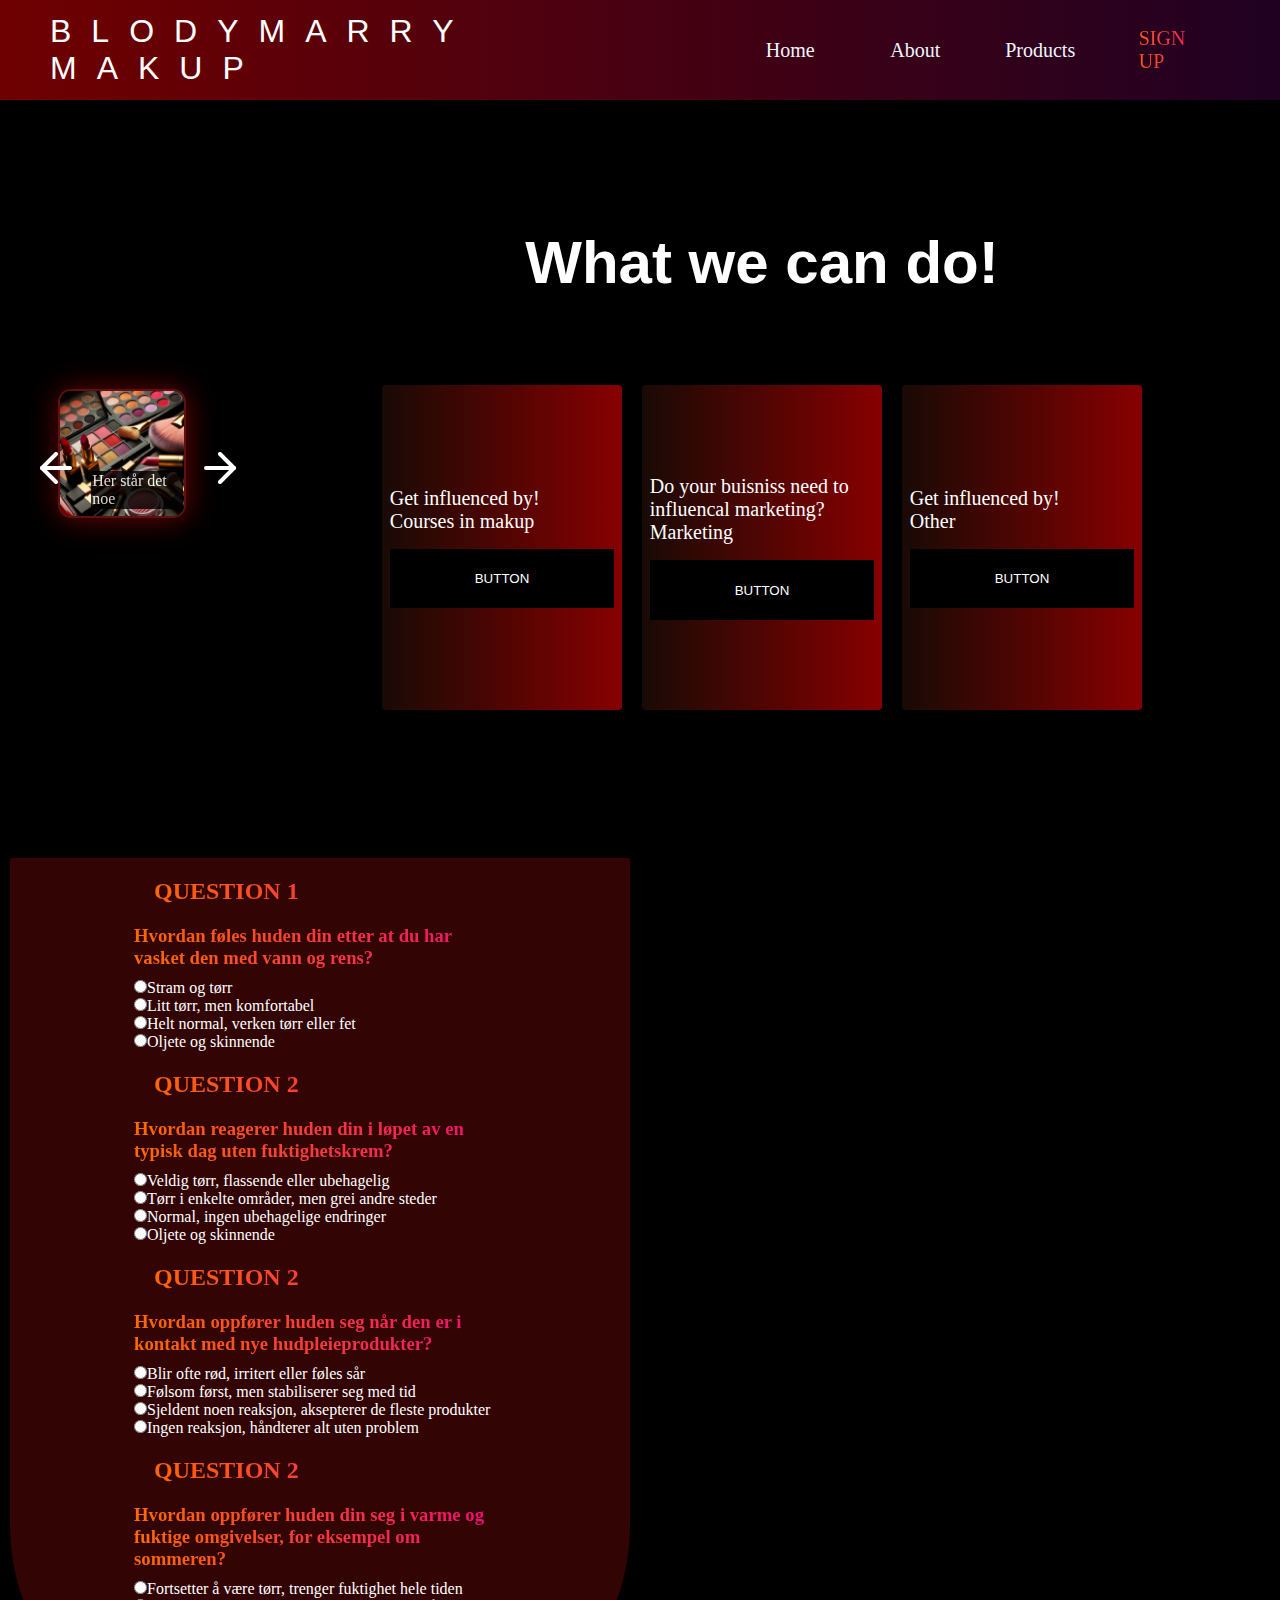
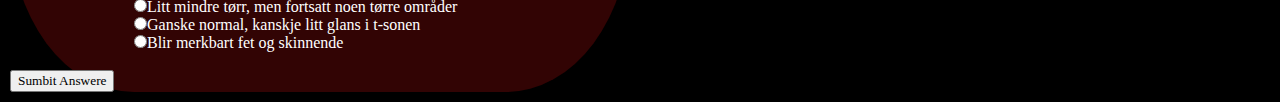
==== index.html @ d6463b61 "Hovedside del en" ====
<!DOCTYPE html>
<html lang="en">
<head>
    <meta charset="UTF-8">
    <meta name="viewport" content="width=device-width, initial-scale=1.0">
    <link rel="stylesheet" href="./style.css">
    <title>FinalAssigment</title>
</head>
<body>
<!-- This is the Navbar! -->
 <nav class="navbar">
    <div class="navbar__container">
        <a href="#home" id="navbar__logo">BLODYMARRY MAKUP</a>
        <div class="navbar__toggle" id="mobile-screen">
            <span class="bar"></span>
            <span class="bar"></span>
            <span class="bar"></span>
        </div>
        <ul class="navbar__menu">
            <li class="navbar__item">
                <a href="./index.html" class="navbar__links" id="home-page">Home</a>
            </li>
            <li class="navbar__item">
                <a href="./aboutpage.html" class="navbar__links" id="about-page">About</a>
            </li>
            <li class="navbar__item">
                <a href="./productpage.html" class="navbar__links" id="servies-page">Products</a>
            </li>
            <li class="navbar__btn">
                <a href="#sign-up" class="button" id="signup">Sign Up</a>
            </li>
        </ul>
    </div>
 </nav>
<section>
    <div class="flex-container" >
        <!-- slideshow -->
        <div class="slideshow-container">
            <span class="navigation-button">
                <button id="prev-btn"><svg xmlns="http://www.w3.org/2000/svg" width="24" height="24" viewBox="0 0 24 24" fill="none" stroke="currentColor" stroke-width="2" stroke-linecap="round" stroke-linejoin="round" class="feather feather-arrow-left"><line x1="19" y1="12" x2="5" y2="12"></line><polyline points="12 19 5 12 12 5"></polyline></svg></button>
                <button id="next-btn"><svg xmlns="http://www.w3.org/2000/svg" width="24" height="24" viewBox="0 0 24 24" fill="none" stroke="currentColor" stroke-width="2" stroke-linecap="round" stroke-linejoin="round" class="feather feather-arrow-right"><line x1="5" y1="12" x2="19" y2="12"></line><polyline points="12 5 19 12 12 19"></polyline></svg></Button>
        </span>
        <div class="slides">
            <img class="picture__container"  src="./src/assets/DALL·E 2024-12-06 12.47.24 - A collection of makeup items including lipstick, blush, eyeshadow palette, and makeup brushes arranged aesthetically. The colors are vibrant and varie.webp">
            <div class="caption-container">
                <p class="caption"> Her står det noe</p>
            </div>
        </div>
        <div class="slides">
            <img class="picture__container"  src="./src/assets/DALL·E 2024-12-06 12.48.11 - A different collection of makeup items, including mascara, foundation, lip gloss, and compact powder arranged aesthetically. The colors are varied wit.webp">
            <div class="caption-container">
                <p class="caption"> Her står det noe</p>
            </div>
        </div>
        <div class="slides">
            <img class="picture__container"  src="./src/assets/DALL·E 2024-12-06 12.48.13 - A third collection of makeup items including eyeliner, concealer, highlighter, and nail polish arranged aesthetically. The colors are varied with shad.webp">
            <div class="caption-container"><p class="caption"> Her står det noe</p>
            </div>
        </div>
</div>

 <!-- this is our inluencer service! -->
<div class="useage">
    <h1>What we can do!</h1>
    <div class="use__wrapper">
        <div class="use__card">
            </h2>Get influenced by!</h2>
            <p>Courses in makup</p>
            <button class="use__btn">button</button>
        </div>
         <div class="use__card">
            </h2>Do your buisniss need to influencal marketing?</h2>
            <p>Marketing</p>
            <button class="use__btn">button</button>
        </div>
         <div class="use__card">
            </h2>Get influenced by!</h2>
            <p>Other</p>
            <button class="use__btn">button</button>
        </div>
    </div>
</div>
</section>

<div class="grid__container">
    <div class="gird-item item1">
        <form class="register__form">
          <div class="placement__quiz"  required>
                <!-- spørsmål1 -->
                <div class="question__container"><h2>Question 1</h2>
                <h3>Hvordan føles huden din etter at du har vasket den med vann og rens?</h3>
                

                <p><input type="radio" name="question1" value="1">Stram og tørr</p>
                <p><input type="radio" name="question1" value="2">Litt tørr, men komfortabel </p>
                <p><input type="radio" name="question1" value="3">Helt normal, verken tørr eller fet</p>
                <p><input type="radio" name="question1" value="4">Oljete og skinnende</p></div>
                <!-- spørsmål2 -->
                <div class="question__container"><h2>Question 2</h2>
                <h3>Hvordan reagerer huden din i løpet av en typisk dag uten fuktighetskrem?</h3>
                
                <p><input type="radio" name="question1" value="1">Veldig tørr, flassende eller ubehagelig</p> 
                <p><input type="radio" name="question1" value="2">Tørr i enkelte områder, men grei andre steder</p>
                <p><input type="radio" name="question1" value="3">Normal, ingen ubehagelige endringer</p>
                <p><input type="radio" name="question1" value="4">Oljete og skinnende</div></p>

                <div class="question__container"><h2>Question 2</h2>
                <h3>Hvordan oppfører huden seg når den er i kontakt med nye hudpleieprodukter?</h3>
                
                <p><input type="radio" name="question1" value="1">Blir ofte rød, irritert eller føles sår</p> 
                <p><input type="radio" name="question1" value="2">Følsom først, men stabiliserer seg med tid</p>
                <p><input type="radio" name="question1" value="3">Sjeldent noen reaksjon, aksepterer de fleste produkter </p>
                <p><input type="radio" name="question1" value="4">Ingen reaksjon, håndterer alt uten problem</div></p>

                <div class="question__container"><h2>Question 2</h2>
                <h3>Hvordan oppfører huden din seg i varme og fuktige omgivelser, for eksempel om sommeren?</h3>
                
                <p><input type="radio" name="question1" value="1">Fortsetter å være tørr, trenger fuktighet hele tiden</p> 
                <p><input type="radio" name="question1" value="2">Litt mindre tørr, men fortsatt noen tørre områder</p>
                <p><input type="radio" name="question1" value="3">Ganske normal, kanskje litt glans i t-sonen</p>
                <p><input type="radio" name="question1" value="4">Blir merkbart fet og skinnende</div></p>
                
        </br>
            <div class="ans hidden" id="ans1"><h2>Hudtype: Tørr Hud</h2><p><strong>Anbefaling:</strong></strongAnbefaling:> Huden din er sannsynligvis tørr. Det er viktig å bruke fuktighetsgivende produkter med ingredienser som hyaluronsyre og ceramider for å hjelpe med å opprettholde fuktigheten. Unngå sterke rensemidler og produkter som kan strippe huden for oljer.</p></div>
            <div class="ans hidden" id="ans2"><h2>Hudtype: Sensitiv eller Kombinert Hud</h2><p><strong>Anbefaling:</strong>Huden din kan være sensitiv eller kombinert. Bruk produkter uten sterke dufter eller irriterende ingredienser. Prøv en mild, parfymefri fuktighetskrem, og husk solkrem for beskyttelse.</p></div>
            <div class="ans hidden" id="ans3"><h2>Hudtype: Normal Hud</h2><p><strong>Anbefaling: Huden din er trolig normal. Den virker balansert, verken for tørr eller for fet. Fortsett med en god rutine som inkluderer rensing, fuktighet og solbeskyttelse. Bruk produkter som opprettholder fuktighetsbalansen.</strong></p></div>
            <div class="ans hidden" id="ans4"><h2>Hudtype: Fet Hud</h2><p><strong>Anbefaling:</strong>Huden din er sannsynligvis fet. Velg lette, oljefrie fuktighetskremer og bruk en mild rens som kan fjerne overflødig olje uten å irritere huden. Se etter produkter med salisylsyre eller niacinamide for å kontrollere oljeproduksjonen og holde huden klar.</p></div>
        
            <button type="button" class="submit__questions-button">Sumbit Answere</button>
            </div>
        
        </form>
    </div>
    <!-- grid-item2 -->
    <div class="gird-item"></div>
    
</div>

 <script src="./script.js" defer></script>
</body>
</html>
---- style.css ----
*{
    margin: 0;
    box-sizing: border-box;
    font-family:'Times New Roman', Times, serif;
    scroll-behavior: smooth;
}

.navbar {
    display: flex;
    justify-content: center;
    align-items: center;
    height:100px;
    position: sticky; /*sticks the navbar to the screen*/
    top: 0;
    z-index: 999; /*makes the navbar be on top when scrolling over the content*/ 
    font-size: 20px;
    background: #200122;  /* fallback for old browsers */
    background: -webkit-linear-gradient(to right, #6f0000, #200122);  /* Chrome 10-25, Safari 5.1-6 */
    background: linear-gradient(to right, #6f0000, #200122); /* W3C, IE 10+/ Edge, Firefox 16+, Chrome 26+, Opera 12+, Safari 7+ */
}

.navbar__container{
    display: flex;
    justify-content: space-between;
    
    z-index: 1;
    width: 100%;
    max-width: 1300px;
    margin: 0 auto;
    padding: 0 50px;
}

#navbar__logo{
    font-size: 2rem;
    text-decoration: none;
    cursor: pointer;
    color: white;
    display: flex;
    align-items: center;
    font-family: Impact, Haettenschweiler, 'Arial Narrow Bold', sans-serif;
    letter-spacing: 20px;
    text-transform: uppercase;
}

#navbar__logo:hover{
    color: #DA4453;
    transition: 0.5s;
}

.navbar__menu{
    display: flex;
    align-items: center;
    list-style: none;
}
.navbar__item{
    height: 80px;
}
.navbar__links{
    color: aliceblue;
    display:flex;
    align-items: center;
    justify-content: center;
    width: 125px;
    text-decoration: none;
    height: 100%;
}

.navbar__btn{
    display: flex;
    justify-content: center;
    align-items:center;
    padding: 0 1rem;
    width: 100%;
}

.button{
    display: flex;
    justify-content: center;
    align-items: center;
    text-decoration: none;
    padding: 10px 20px;
    border-radius: 5%;
    height: 100%;
    width: 100%;
    background: #ee0979;  /* fallback for old browsers */
    background: -webkit-linear-gradient(to right, #ff6a00, #ee0979);  /* Chrome 10-25, Safari 5.1-6 */
    background: linear-gradient(to right, #ff6a00, #ee0979); /* W3C, IE 10+/ Edge, Firefox 16+, Chrome 26+, Opera 12+, Safari 7+ */
    background-size: 100%;
    -webkit-text-fill-color: transparent;
    -moz-text-fill-color:transparent;
    -webkit-background-clip: text;
    -moz-background-clip: text;
    text-transform: uppercase;
    text-decoration-line: overline underline;
}

.navbar__links:hover{
    color: #DA4453;
    transition: 0.5s ease;
}

@media (max-width: 930px) {
    .navbar__container{
        display: flex;
        justify-content: space-between;
        height: 80px;
        z-index: 1;
        width: 100%;
        max-width: 1300;
    
    }

    .navbar__menu{ 
        top: -1000px;
        margin-top: 0;
        display: grid;
        grid-template-columns: auto;
        left: 60%;
        width:40%;
        position: absolute;
        text-transform: uppercase;
        opacity: 1;
        transition: all 0.8s ease;
        z-index: -1;
    }

    .navbar__menu.active{
       background-color: #090609;
        top: 100%;
        height: 40vh;
        opacity: 1;
        transition: all 0.5s;
        z-index: 99;
        font-size: 1.6rem;
    }
    #navbar__logo {
        padding-left:25px;
    }

    .navbar__toggle .bar{
        width: 25px;
        height: 3px;
        margin: 5px auto;
        transition: all 0.3s ease-in-out;
        background-color: aliceblue;
    }

    .navbar__item {
        width: 100%;
    }

    .navbar__links{
        text-align: center;
        padding: 10%;
        width: 100%;
        display: table;
        color: #ffffff;
        border: 2px solid rgb(0, 0, 0);
        box-shadow: 1px 1px 30px red;
        margin-top: 10%;
    }  

    .navbar__links:hover {
        background: #870000;  /* fallback for old browsers */
        background: -webkit-linear-gradient(to right, #190A05, #870000);  /* Chrome 10-25, Safari 5.1-6 */
        background: linear-gradient(to right, #190A05, #870000); /* W3C, IE 10+/ Edge, Firefox 16+, Chrome 26+, Opera 12+, Safari 7+ */

    }

    .button {
        display: flex;
        justify-content: center;
        align-items: center;
        height: 80px;
    }
    
    .navbar__btn{
        padding-bottom: 2rem;
    }

    #mobile-screen {
        position: absolute;
        top: 20%;
        right: 5%;
    }

    .navbar__toggle .bar{
        display: block;
        cursor: pointer;
    }

    #mobile-screen.is-active .bar:nth-child(1){
     opacity: 0;
    }

    #mobile-screen.is-active .bar:nth-child(2){
        transform: translateY(-8px) rotate(-45deg);
    }
}


/* /this is the usage cards layout */

.useage{
    display: flex;
    padding: 10%;
    align-items: center;
    justify-content: center;
    font-size: 20px;
    height: 100%; 
    background-color: black;
    flex-direction: column;
    
}

.useage h1{
    background-size: 100%;
    font-family: Impact, Haettenschweiler, 'Arial Narrow Bold', sans-serif;
    color: #ffffff;
    margin-bottom: 10%;
    font-size: 60px;
}

.use__wrapper{
    display: grid;
    grid-template-columns: 1fr 1fr 1fr;
    grid-row: 1fr;
}


.use__btn{
    display: flex;
    justify-content: center;
    padding-top: 10%;
    padding-bottom: 10%;
    background-color: #000000;
    border:none;
    color: #ffffff;
    text-transform: uppercase;
    font-family: Impact, Haettenschweiler, 'Arial Narrow Bold', sans-serif;
    margin-top: 16px;
}

.use__btn:hover{
    background-color: red;
}

.use__card{
    display: flex;
    flex-direction: column;
    margin: 10px;
    height: 325px; 
    color: white;
    padding: 3%;
    justify-content: center;
    background: #870000;  /* fallback for old browsers */
    background: -webkit-linear-gradient(to right, #190A05, #870000);  /* Chrome 10-25, Safari 5.1-6 */
    background: linear-gradient(to right, #190A05, #870000); /* W3C, IE 10+/ Edge, Firefox 16+, Chrome 26+, Opera 12+, Safari 7+ */
    transition: 0;
    width: 240px;
    border-radius: 4px;
}

.use__card:hover{
    transform: scale(1.3);
}

/* Slideshow */
.flex-container{
    display: flex;
    justify-content: center;
    align-items: center;
   background-color: black;
}

.slideshow-container{
    display: flex;
    flex-direction: column;
    justify-content: center;
    align-items: center;
    position: relative;
    width: 50%;
    margin: 30px;
}

.slides{
    flex-direction: column;
    justify-content: center;
    align-items:center;
    display: none;
    position: relative;
}

.slides.active { 
    display: flex;
}

.picture__container{
    display: flex;
    align-items: center;
    justify-content: center;
    margin-bottom: 2%;
    width: 70%;
    object-fit: cover;
    border: 2px rgb(95, 17, 17) solid;
    border-radius: 10%;
    box-shadow: 1px 1px 30px rgb(107, 4, 4);
}

.caption{
   
    width: 90%;
    position:relative;
    bottom: 50px;
    left: 20px;
    background-color: black;
    opacity: 0.8;
    color: white;
    padding: 1%;
}

.navigation-button button{
    width: 20px;
    top: 40%;
    justify-content: center;
    align-items: center;
    position: absolute;
    z-index: 10;

}

#next-btn{

    background-color: transparent;
    right: 0px;
    color: white;
    scale: 2;
    border: none;
}

#prev-btn{
   left: 0px;
   background-color: transparent;
   color: white;
   scale: 2;
   border: none;
}
/* grid__container */
.grid__container{
    display: grid;
    background-color: #000000;
    grid-template-columns: 1fr 1fr;
}


form{
    display: flex;
    align-items: center;
    flex-direction: column;
    background-color: #320404;
    border-bottom-left-radius: 20%;
    border-bottom-right-radius: 20%;
    margin: 10px;
    
}
form h2{
    padding:  20px;
    background: #ee0979;  /* fallback for old browsers */
    background: -webkit-linear-gradient(to right, #ff6a00, #ee0979);  /* Chrome 10-25, Safari 5.1-6 */
    background: linear-gradient(to right, #ff6a00, #ee0979); /* W3C, IE 10+/ Edge, Firefox 16+, Chrome 26+, Opera 12+, Safari 7+ */
    background-size: 100%;
    -webkit-text-fill-color: transparent;
    -moz-text-fill-color:transparent;
    -webkit-background-clip: text;
    -moz-background-clip: text;
    text-transform: uppercase;
   
    
}
form h3{
    background-color: white;
    background: #ee0979;  /* fallback for old browsers */
    background: -webkit-linear-gradient(to right, #ff6a00, #ee0979);  /* Chrome 10-25, Safari 5.1-6 */
    background: linear-gradient(to right, #ff6a00, #ee0979); /* W3C, IE 10+/ Edge, Firefox 16+, Chrome 26+, Opera 12+, Safari 7+ */
    background-size: 100%;
    -webkit-text-fill-color: transparent;
    -moz-text-fill-color:transparent;
    -webkit-background-clip: text;
    -moz-background-clip: text;
    margin-bottom: 10px;
    
}
.question__container{
    display: grid;
    align-items: center;
    justify-content: space-evenly;
    color: white;
    padding-left: 20%;
    padding-right: 20%;
    
}


.hidden{
    display: none;
}
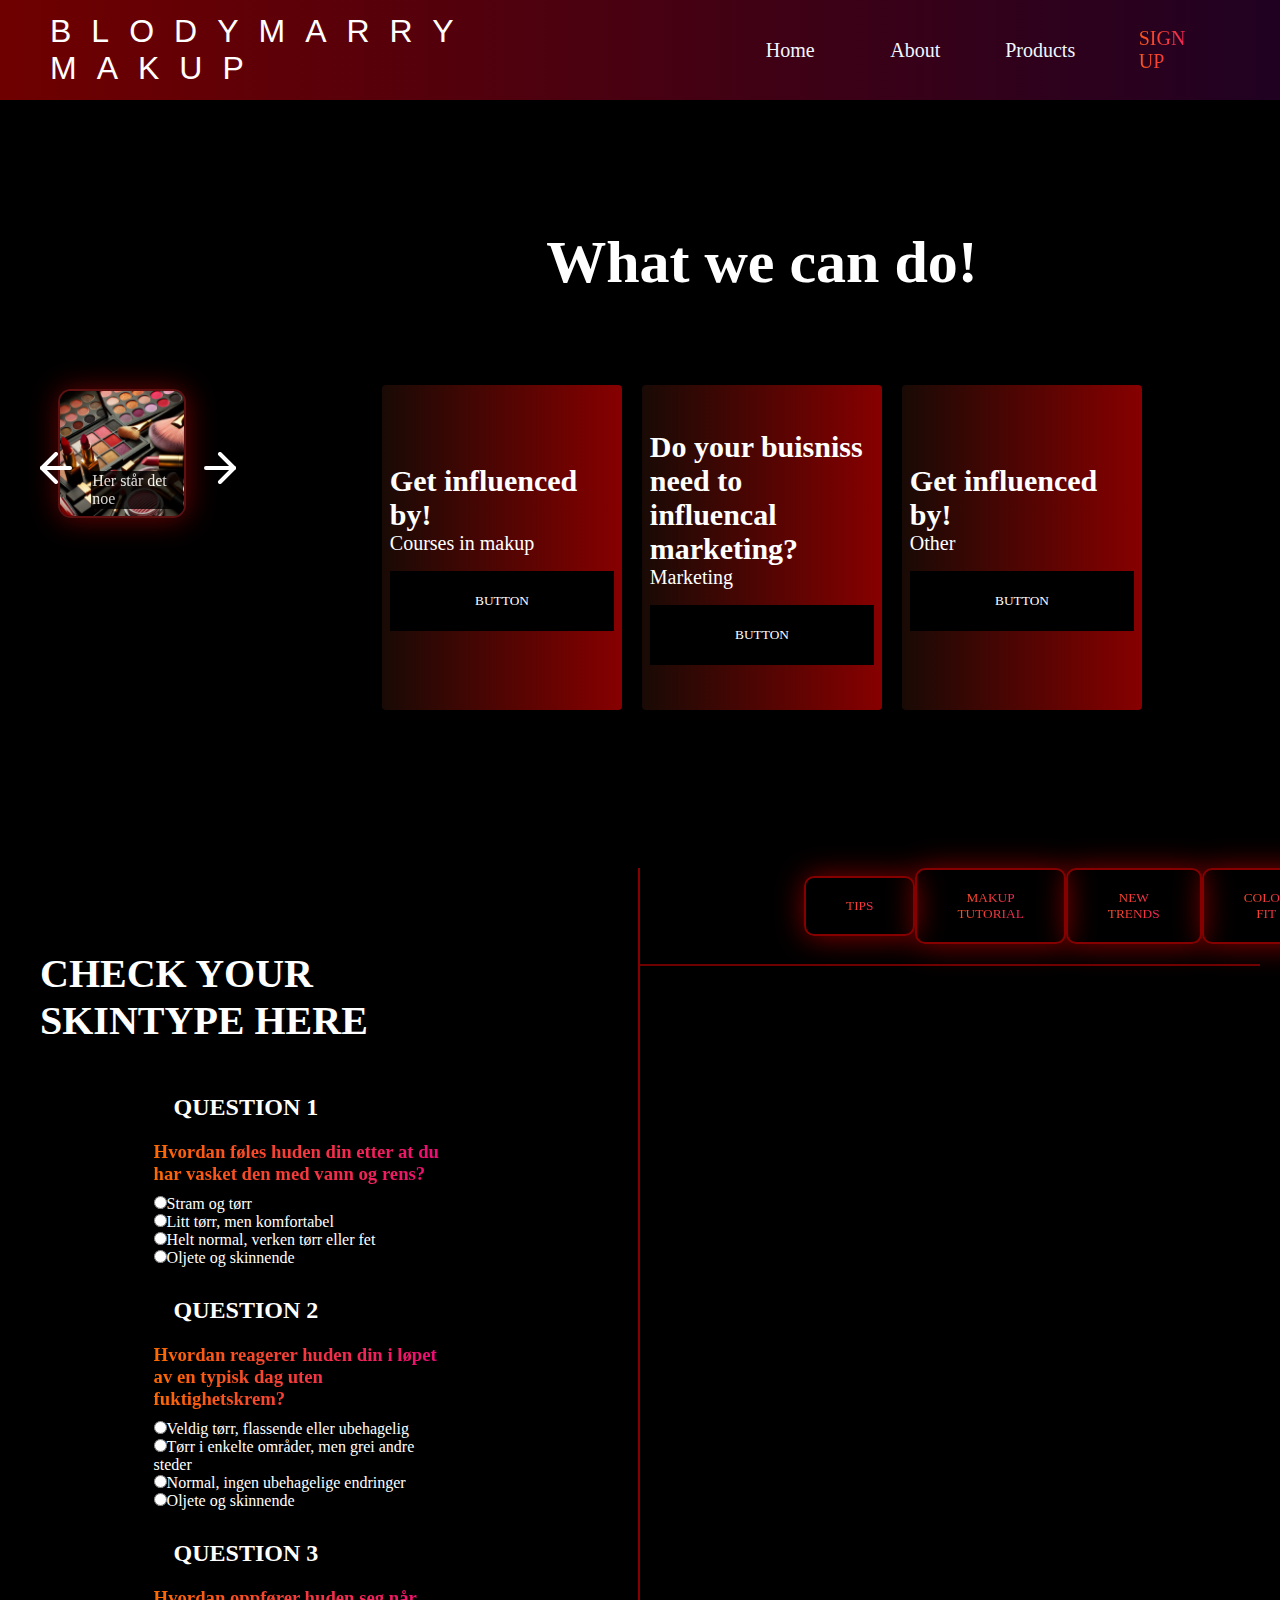
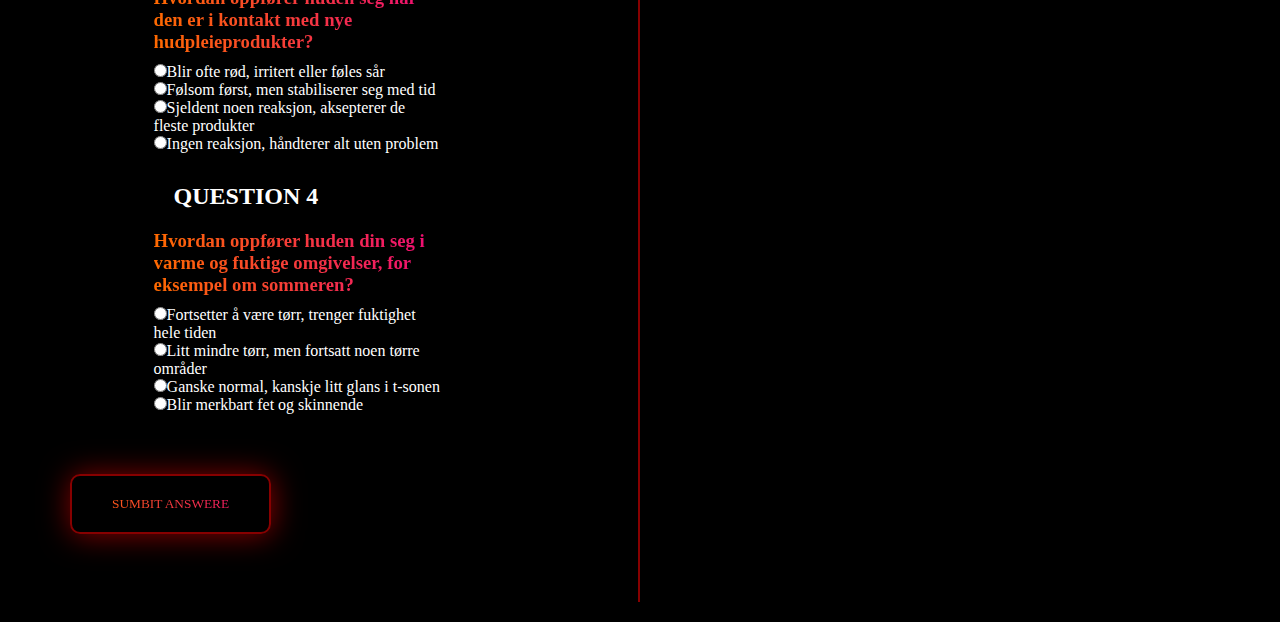
==== commit 9f3527d1: "Most on this page is done. I will do the accordians next. this is a uppdatetd version" ====
--- a/index.html
+++ b/index.html
@@ -64,28 +64,30 @@
     <h1>What we can do!</h1>
     <div class="use__wrapper">
         <div class="use__card">
-            </h2>Get influenced by!</h2>
+            <h2>Get influenced by!</h2>
             <p>Courses in makup</p>
             <button class="use__btn">button</button>
         </div>
          <div class="use__card">
-            </h2>Do your buisniss need to influencal marketing?</h2>
+            <h2>Do your buisniss need to influencal marketing?</h2>
             <p>Marketing</p>
             <button class="use__btn">button</button>
         </div>
          <div class="use__card">
-            </h2>Get influenced by!</h2>
+            <h2>Get influenced by!</h2>
             <p>Other</p>
             <button class="use__btn">button</button>
         </div>
     </div>
 </div>
 </section>
-
 <div class="grid__container">
     <div class="gird-item item1">
-        <form class="register__form">
-          <div class="placement__quiz"  required>
+    <form class="quiz__form">
+        <div class=""> 
+            <h1>Check your skintype here</h1>
+        </div>
+          <div class="placement__quiz" required>
                 <!-- spørsmål1 -->
                 <div class="question__container"><h2>Question 1</h2>
                 <h3>Hvordan føles huden din etter at du har vasket den med vann og rens?</h3>
@@ -99,43 +101,114 @@
                 <div class="question__container"><h2>Question 2</h2>
                 <h3>Hvordan reagerer huden din i løpet av en typisk dag uten fuktighetskrem?</h3>
                 
-                <p><input type="radio" name="question1" value="1">Veldig tørr, flassende eller ubehagelig</p> 
-                <p><input type="radio" name="question1" value="2">Tørr i enkelte områder, men grei andre steder</p>
-                <p><input type="radio" name="question1" value="3">Normal, ingen ubehagelige endringer</p>
-                <p><input type="radio" name="question1" value="4">Oljete og skinnende</div></p>
-
-                <div class="question__container"><h2>Question 2</h2>
+                <p><input type="radio" name="question2" value="1">Veldig tørr, flassende eller ubehagelig</p> 
+                <p><input type="radio" name="question2" value="2">Tørr i enkelte områder, men grei andre steder</p>
+                <p><input type="radio" name="question2" value="3">Normal, ingen ubehagelige endringer</p>
+                <p><input type="radio" name="question2" value="4">Oljete og skinnende</div></p>
+
+                <div class="question__container"><h2>Question 3</h2>
                 <h3>Hvordan oppfører huden seg når den er i kontakt med nye hudpleieprodukter?</h3>
                 
-                <p><input type="radio" name="question1" value="1">Blir ofte rød, irritert eller føles sår</p> 
-                <p><input type="radio" name="question1" value="2">Følsom først, men stabiliserer seg med tid</p>
-                <p><input type="radio" name="question1" value="3">Sjeldent noen reaksjon, aksepterer de fleste produkter </p>
-                <p><input type="radio" name="question1" value="4">Ingen reaksjon, håndterer alt uten problem</div></p>
-
-                <div class="question__container"><h2>Question 2</h2>
+                <p><input type="radio" name="question3" value="1">Blir ofte rød, irritert eller føles sår</p> 
+                <p><input type="radio" name="question3" value="2">Følsom først, men stabiliserer seg med tid</p>
+                <p><input type="radio" name="question3" value="3">Sjeldent noen reaksjon, aksepterer de fleste produkter </p>
+                <p><input type="radio" name="question3" value="4">Ingen reaksjon, håndterer alt uten problem</div></p>
+
+                <div class="question__container"><h2>Question 4</h2>
                 <h3>Hvordan oppfører huden din seg i varme og fuktige omgivelser, for eksempel om sommeren?</h3>
                 
-                <p><input type="radio" name="question1" value="1">Fortsetter å være tørr, trenger fuktighet hele tiden</p> 
-                <p><input type="radio" name="question1" value="2">Litt mindre tørr, men fortsatt noen tørre områder</p>
-                <p><input type="radio" name="question1" value="3">Ganske normal, kanskje litt glans i t-sonen</p>
-                <p><input type="radio" name="question1" value="4">Blir merkbart fet og skinnende</div></p>
-                
+                <p><input type="radio" name="question4" value="1">Fortsetter å være tørr, trenger fuktighet hele tiden</p> 
+                <p><input type="radio" name="question4" value="2">Litt mindre tørr, men fortsatt noen tørre områder</p>
+                <p><input type="radio" name="question4" value="3">Ganske normal, kanskje litt glans i t-sonen</p>
+                <p><input type="radio" name="question4" value="4">Blir merkbart fet og skinnende</div></p>
+           <button type="button" class="submit__questions-button">Sumbit Answere</button>
+            </div>
+              
         </br>
             <div class="ans hidden" id="ans1"><h2>Hudtype: Tørr Hud</h2><p><strong>Anbefaling:</strong></strongAnbefaling:> Huden din er sannsynligvis tørr. Det er viktig å bruke fuktighetsgivende produkter med ingredienser som hyaluronsyre og ceramider for å hjelpe med å opprettholde fuktigheten. Unngå sterke rensemidler og produkter som kan strippe huden for oljer.</p></div>
             <div class="ans hidden" id="ans2"><h2>Hudtype: Sensitiv eller Kombinert Hud</h2><p><strong>Anbefaling:</strong>Huden din kan være sensitiv eller kombinert. Bruk produkter uten sterke dufter eller irriterende ingredienser. Prøv en mild, parfymefri fuktighetskrem, og husk solkrem for beskyttelse.</p></div>
             <div class="ans hidden" id="ans3"><h2>Hudtype: Normal Hud</h2><p><strong>Anbefaling: Huden din er trolig normal. Den virker balansert, verken for tørr eller for fet. Fortsett med en god rutine som inkluderer rensing, fuktighet og solbeskyttelse. Bruk produkter som opprettholder fuktighetsbalansen.</strong></p></div>
             <div class="ans hidden" id="ans4"><h2>Hudtype: Fet Hud</h2><p><strong>Anbefaling:</strong>Huden din er sannsynligvis fet. Velg lette, oljefrie fuktighetskremer og bruk en mild rens som kan fjerne overflødig olje uten å irritere huden. Se etter produkter med salisylsyre eller niacinamide for å kontrollere oljeproduksjonen og holde huden klar.</p></div>
-        
-            <button type="button" class="submit__questions-button">Sumbit Answere</button>
-            </div>
-        
         </form>
     </div>
     <!-- grid-item2 -->
-    <div class="gird-item"></div>
-    
+    <div class="gird-item">
+        <div class="nav__tags">
+            <ul class="navbar__tag-list">
+                <li class="navbar__tag-items">
+                    <button class="tag-btn" id="btn1">Tips</button>
+                </li>
+                <li class="navbar__tag-items">
+                    <button class="tag-btn" id="btn2">Makup Tutorial</button>
+                </li>
+                <li class="navbar__tag-items">
+                    <button class="tag-btn" id="btn3">New Trends</button>
+                </li>
+                <li class="navbar__tag-items">
+                    <button class="tag-btn" id="btn4">Color fit</button>
+                </li>
+            </ul>
+        </div>
+        <div class="image__container hidden">
+            <img src="./src/assets/8ac3dd9a-94e7-4ebf-8eab-7454d1315fb5.webp" class="tag__item">
+        </div>
+        <div class="text__content-container hidden">
+            <h1>Find Your Perfect Makeup Match</h1>
+            <p>Discover the power of makeup that complements your unique beauty. Whether you prefer a bold, dramatic look or a soft, natural finish, we have the tips and tools to help you shine. Explore our wide range of products and learn how to bring out the best in your features.
+            </p>
+        </br>
+            <h1>Skincare Meets Style</h1>
+            <p>Beautiful makeup starts with healthy skin. From hydrating moisturizers to gentle cleansers, learn how to create the perfect base for your makeup. Combine flawless skin with your favorite shades to express your personal style.
+            </p>
+        </br>
+            <h1>Color Coordination Made Simple</h1>
+            <p>Not sure which makeup shades match your outfit or mood? Our guide helps you pair bold lipsticks with elegant attire, natural tones with casual wear, and the perfect eyeshadow for every occasion. Let your makeup and wardrobe work in harmony.
+            </p>
+        </br>
+            <h1>Elevate Your Beauty Routine</h1>
+            <p>Step up your beauty game with expert tips on application techniques, seasonal trends, and product recommendations. Whether you’re experimenting with new looks or perfecting your signature style, we’ve got you covered.
+            </p>
+        </br>
+        </div>
+        <div class="video__totorials hidden"> 
+            <div class="video-text">
+                <h2>I simple makeup look</h2>
+                <p>It is sholdn't be diffecoult to feel pritty</p>
+            </div>
+            <div class="video-item1">
+                <video width="800px" controls class="video1">
+                <source src="./src/assets/Effortless Everyday Makeup Tutorial!-VEED.mp4">
+                </video>
+            </div>
+            <div class="video-text">
+                <h2>A good routine</h2>
+                <p>A good routine makes wonders!</p>
+            </div>
+           <div class="video-item2">
+            <video width="800px"  controls class="video2">
+                <source src="./src/assets/Perfect Your Skincare Routine for Every Skin Type!-VEED.mp4">
+            </video>
+        </div>
+        <div class="texting hidden">
+            <h1>Find Your Perfect Makeup Match</h1>
+            <p>Discover the power of makeup that complements your unique beauty. Whether you prefer a bold, dramatic look or a soft, natural finish, we have the tips and tools to help you shine. Explore our wide range of products and learn how to bring out the best in your features.
+            </p>
+        </br>
+            <h1>Skincare Meets Style</h1>
+            <p>Beautiful makeup starts with healthy skin. From hydrating moisturizers to gentle cleansers, learn how to create the perfect base for your makeup. Combine flawless skin with your favorite shades to express your personal style.
+            </p>
+        </br>
+            <h1>Color Coordination Made Simple</h1>
+            <p>Not sure which makeup shades match your outfit or mood? Our guide helps you pair bold lipsticks with elegant attire, natural tones with casual wear, and the perfect eyeshadow for every occasion. Let your makeup and wardrobe work in harmony.
+            </p>
+        </br>
+            <h1>Elevate Your Beauty Routine</h1>
+            <p>Step up your beauty game with expert tips on application techniques, seasonal trends, and product recommendations. Whether you’re experimenting with new looks or perfecting your signature style, we’ve got you covered.
+            </p>
+        </br>
+        </div>
+    </div>
 </div>
-
  <script src="./script.js" defer></script>
 </body>
 </html>--- a/style.css
+++ b/style.css
@@ -22,7 +22,6 @@
 .navbar__container{
     display: flex;
     justify-content: space-between;
-    
     z-index: 1;
     width: 100%;
     max-width: 1300px;
@@ -215,10 +214,11 @@
 
 .useage h1{
     background-size: 100%;
-    font-family: Impact, Haettenschweiler, 'Arial Narrow Bold', sans-serif;
+    font-family:fantasy;
     color: #ffffff;
     margin-bottom: 10%;
     font-size: 60px;
+    
 }
 
 .use__wrapper{
@@ -237,7 +237,7 @@
     border:none;
     color: #ffffff;
     text-transform: uppercase;
-    font-family: Impact, Haettenschweiler, 'Arial Narrow Bold', sans-serif;
+    font-family: fantasy;
     margin-top: 16px;
 }
 
@@ -345,36 +345,79 @@
    scale: 2;
    border: none;
 }
+/* Navigation tags for the gridcontainer */
+.nav__tags{
+    display: flex;
+    justify-content: center;
+    align-items: center;
+    background:black;
+    padding-bottom: 20px;
+    border-bottom: 2px solid #6f0000;
+}
+
+.navbar__tag-list{
+    display:flex;
+    align-items: center;
+    width:60%;
+    justify-content:space-between;
+    
+}
+
+.tag-btn{
+ background: #ee0979;  /* fallback for old browsers */
+ background: -webkit-linear-gradient(to right, #ff6a00, #ee0979);  /* Chrome 10-25, Safari 5.1-6 */
+ background: linear-gradient(to right, #ff6a00, #ee0979); /* W3C, IE 10+/ Edge, Firefox 16+, Chrome 26+, Opera 12+, Safari 7+ */
+ padding: 20px 40px 20px 40px;
+ border-radius: 10px;
+ border: 2px solid #870000 ;
+ background-size: 100%;
+ -webkit-text-fill-color: transparent;
+ -moz-text-fill-color:transparent;
+ -webkit-background-clip: text;
+ -moz-background-clip: text;
+ text-transform: uppercase;
+ box-shadow: 1px 1px 30px #870000;
+ font-family:fantasy;
+ 
+}
+
+
+.tag-btn:hover{
+    background-color: #DA4453;
+}
+
+
+
 /* grid__container */
 .grid__container{
     display: grid;
     background-color: #000000;
     grid-template-columns: 1fr 1fr;
-}
+    padding: 20px;
+}
+
 
 
 form{
-    display: flex;
-    align-items: center;
-    flex-direction: column;
-    background-color: #320404;
-    border-bottom-left-radius: 20%;
-    border-bottom-right-radius: 20%;
-    margin: 10px;
-    
+    display: grid;
+    align-items: center;
+    justify-items: center;
+    border-right:2px solid #870000;
+}
+
+form h1{
+    padding:  20px;
+    color: white;
+    text-transform: uppercase;
+    font-size: 40px;
+    margin-top: 10%;
+    margin-right: 20%;
+    font-family: fantasy;
 }
 form h2{
     padding:  20px;
-    background: #ee0979;  /* fallback for old browsers */
-    background: -webkit-linear-gradient(to right, #ff6a00, #ee0979);  /* Chrome 10-25, Safari 5.1-6 */
-    background: linear-gradient(to right, #ff6a00, #ee0979); /* W3C, IE 10+/ Edge, Firefox 16+, Chrome 26+, Opera 12+, Safari 7+ */
-    background-size: 100%;
-    -webkit-text-fill-color: transparent;
-    -moz-text-fill-color:transparent;
-    -webkit-background-clip: text;
-    -moz-background-clip: text;
+    color: white;
     text-transform: uppercase;
-   
     
 }
 form h3{
@@ -395,12 +438,85 @@
     align-items: center;
     justify-content: space-evenly;
     color: white;
+    margin: 10px;
+
     padding-left: 20%;
-    padding-right: 20%;
-    
-}
-
-
+    padding-right: 30%;
+}
+
+.submit__questions-button{
+    margin: 50px;
+    background: #ee0979;  /* fallback for old browsers */
+    background: -webkit-linear-gradient(to right, #ff6a00, #ee0979);  /* Chrome 10-25, Safari 5.1-6 */
+    background: linear-gradient(to right, #ff6a00, #ee0979); /* W3C, IE 10+/ Edge, Firefox 16+, Chrome 26+, Opera 12+, Safari 7+ */
+    padding: 20px 40px 20px 40px;
+    border-radius: 10px;
+    border: 2px solid #870000 ;
+    background-size: 100%;
+    -webkit-text-fill-color: transparent;
+    -moz-text-fill-color:transparent;
+    -webkit-background-clip: text;
+    -moz-background-clip: text;
+    text-transform: uppercase;
+    box-shadow: 1px 1px 30px #870000;
+    font-family:fantasy;
+}
+
+.ans{
+    color: white;
+    padding: 20%;
+}
+
+.tag__item{
+    display: flex;
+    align-items: center;
+    justify-content: center;
+}
+/* griditem 2 with tags */
+.image__container{
+    display: flex;
+    justify-content: center;
+    align-items: center;
+    width: 100%;
+    max-width:100%;
+}
+
+.image__container img{
+
+    width: 70%;
+    height:auto;
+}
+
+.text__content-container {
+    color: white;
+    padding:20%; 
+    padding-top:10%;
+    
+}
+.video-text{
+    color: white;
+}
+.video__totorials{
+    display: flex;
+    align-items: center;
+    justify-content: space-evenly;
+    flex-direction: column;
+    padding: 10%;
+    height: 100%;
+    
+}
+
+.video-item1, .video-item2{
+    margin:5%;
+    border: 2px solid red;
+}
+
+.accordian p{
+    color: white;
+}
+
+
+/* hidden display none, makes it possible to hide content */
 .hidden{
     display: none;
 }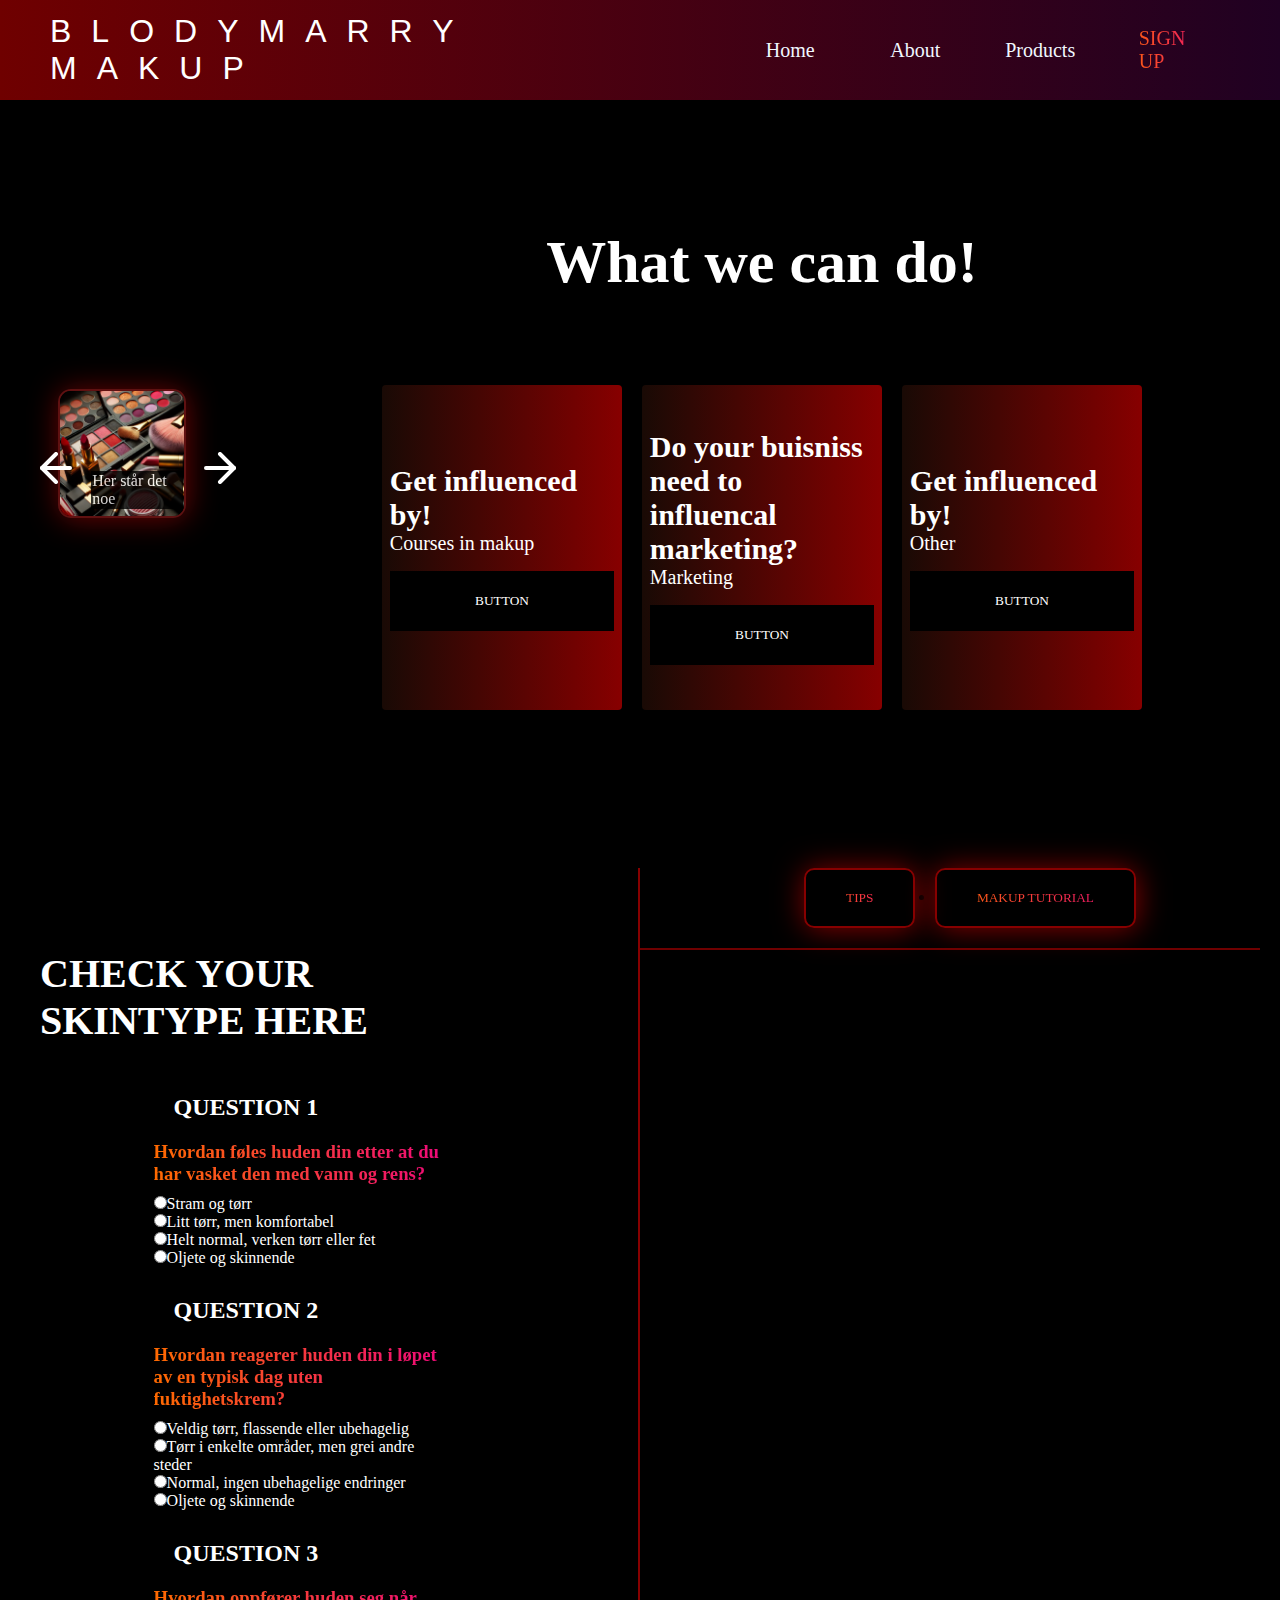
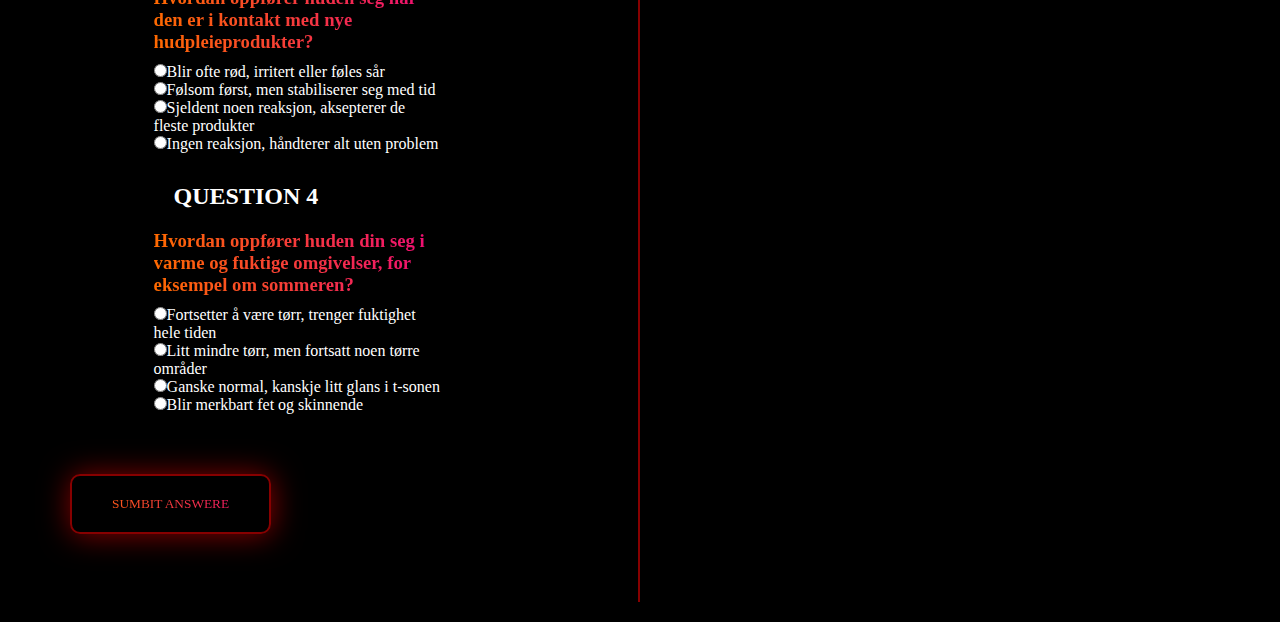
==== commit 28962579: "The according buttons on the page about us is soon done. still working with the arow rotation" ====
--- a/index.html
+++ b/index.html
@@ -32,6 +32,7 @@
         </ul>
     </div>
  </nav>
+ <!--This is a section for photocarusell and cards -->
 <section>
     <div class="flex-container" >
         <!-- slideshow -->
@@ -81,13 +82,15 @@
     </div>
 </div>
 </section>
+<!-- the section ends and this is where the girid starts. Two sections -->
 <div class="grid__container">
     <div class="gird-item item1">
+        <!-- skintypequiz this is in norwgian for now, but can be change to englis if I got the time -->
     <form class="quiz__form">
         <div class=""> 
             <h1>Check your skintype here</h1>
         </div>
-          <div class="placement__quiz" required>
+          <div class="skintype__quiz" required>
                 <!-- spørsmål1 -->
                 <div class="question__container"><h2>Question 1</h2>
                 <h3>Hvordan føles huden din etter at du har vasket den med vann og rens?</h3>
@@ -133,6 +136,7 @@
     </div>
     <!-- grid-item2 -->
     <div class="gird-item">
+        <!-- This is tags for grid item two! -->
         <div class="nav__tags">
             <ul class="navbar__tag-list">
                 <li class="navbar__tag-items">
@@ -141,12 +145,7 @@
                 <li class="navbar__tag-items">
                     <button class="tag-btn" id="btn2">Makup Tutorial</button>
                 </li>
-                <li class="navbar__tag-items">
-                    <button class="tag-btn" id="btn3">New Trends</button>
-                </li>
-                <li class="navbar__tag-items">
-                    <button class="tag-btn" id="btn4">Color fit</button>
-                </li>
+              
             </ul>
         </div>
         <div class="image__container hidden">
@@ -189,24 +188,6 @@
                 <source src="./src/assets/Perfect Your Skincare Routine for Every Skin Type!-VEED.mp4">
             </video>
         </div>
-        <div class="texting hidden">
-            <h1>Find Your Perfect Makeup Match</h1>
-            <p>Discover the power of makeup that complements your unique beauty. Whether you prefer a bold, dramatic look or a soft, natural finish, we have the tips and tools to help you shine. Explore our wide range of products and learn how to bring out the best in your features.
-            </p>
-        </br>
-            <h1>Skincare Meets Style</h1>
-            <p>Beautiful makeup starts with healthy skin. From hydrating moisturizers to gentle cleansers, learn how to create the perfect base for your makeup. Combine flawless skin with your favorite shades to express your personal style.
-            </p>
-        </br>
-            <h1>Color Coordination Made Simple</h1>
-            <p>Not sure which makeup shades match your outfit or mood? Our guide helps you pair bold lipsticks with elegant attire, natural tones with casual wear, and the perfect eyeshadow for every occasion. Let your makeup and wardrobe work in harmony.
-            </p>
-        </br>
-            <h1>Elevate Your Beauty Routine</h1>
-            <p>Step up your beauty game with expert tips on application techniques, seasonal trends, and product recommendations. Whether you’re experimenting with new looks or perfecting your signature style, we’ve got you covered.
-            </p>
-        </br>
-        </div>
     </div>
 </div>
  <script src="./script.js" defer></script>
--- a/style.css
+++ b/style.css
@@ -471,6 +471,7 @@
     display: flex;
     align-items: center;
     justify-content: center;
+    margin: 20px;
 }
 /* griditem 2 with tags */
 .image__container{
@@ -511,9 +512,63 @@
     border: 2px solid red;
 }
 
-.accordian p{
-    color: white;
-}
+
+/* --------------------PAGE ABOUT USS --------------------*/
+.accordion {
+    display: flex;
+    align-items: center;
+    justify-content: center;
+    font-size: 20px;
+    height: 100%; 
+    background-color: black;
+    flex-direction: column;
+    padding: 1%;
+}
+
+.accordion__title-container{
+    display: flex;
+    align-items: center;
+    justify-content: space-between;
+    width: 90%;
+    height: 80px;
+    border: 2px solid red;
+}
+
+.accordion-title{
+    display:flex;
+    justify-content: space-between;
+    cursor: pointer;
+    background-color: black;
+    color: white;
+    margin: 5%;
+}
+
+.accordion__toogle-btn{
+    border: none;
+    padding: 30px;
+    margin: 2px;
+    border-radius: 10%;
+    cursor: pointer;
+    background-color: transparent;
+    color: aliceblue;
+
+}
+
+.accordion__description-container{
+    max-height: 0;
+    overflow: hidden;
+    transition: 0.5 linear;
+    background-color: beige;
+}
+
+.accordion__description-container--active {
+    max-height: 500px;
+}
+.accordion-description{
+    line-height: 1.3;
+    padding: 10px;
+}
+
 
 
 /* hidden display none, makes it possible to hide content */
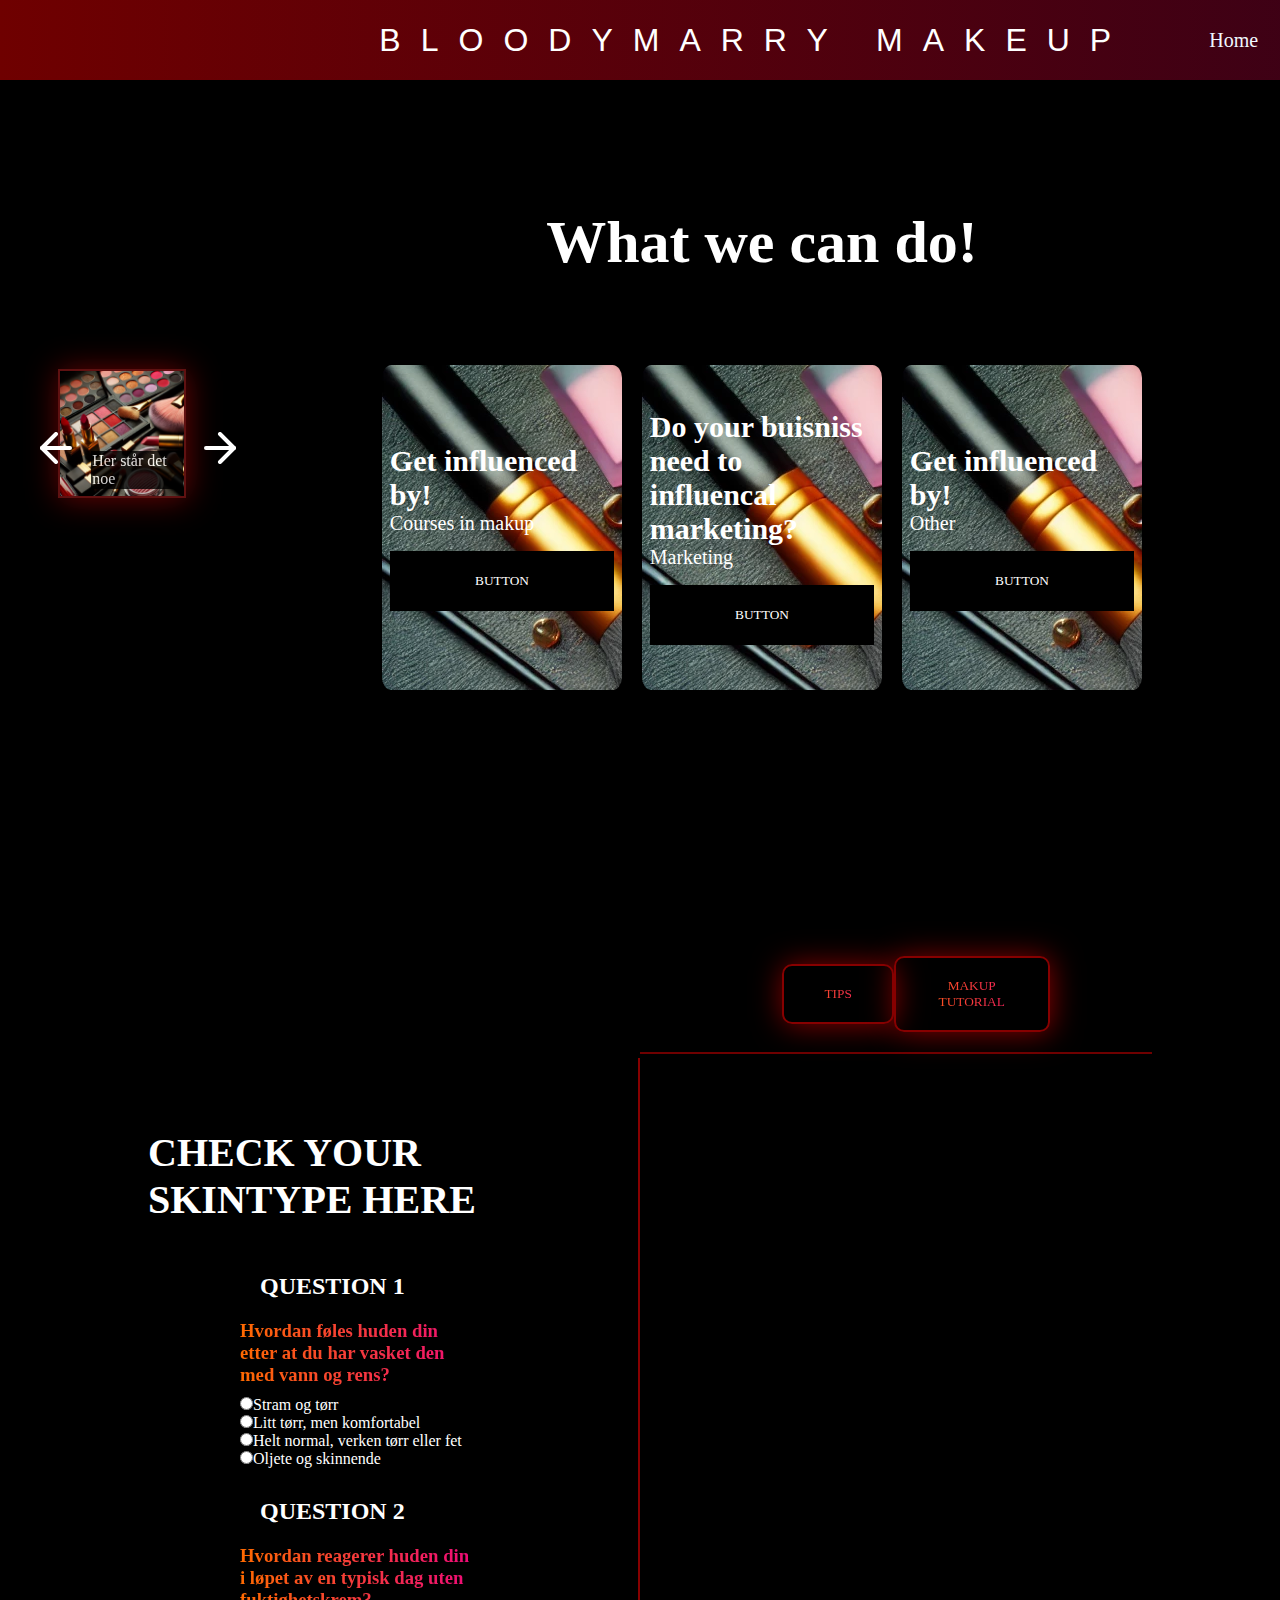
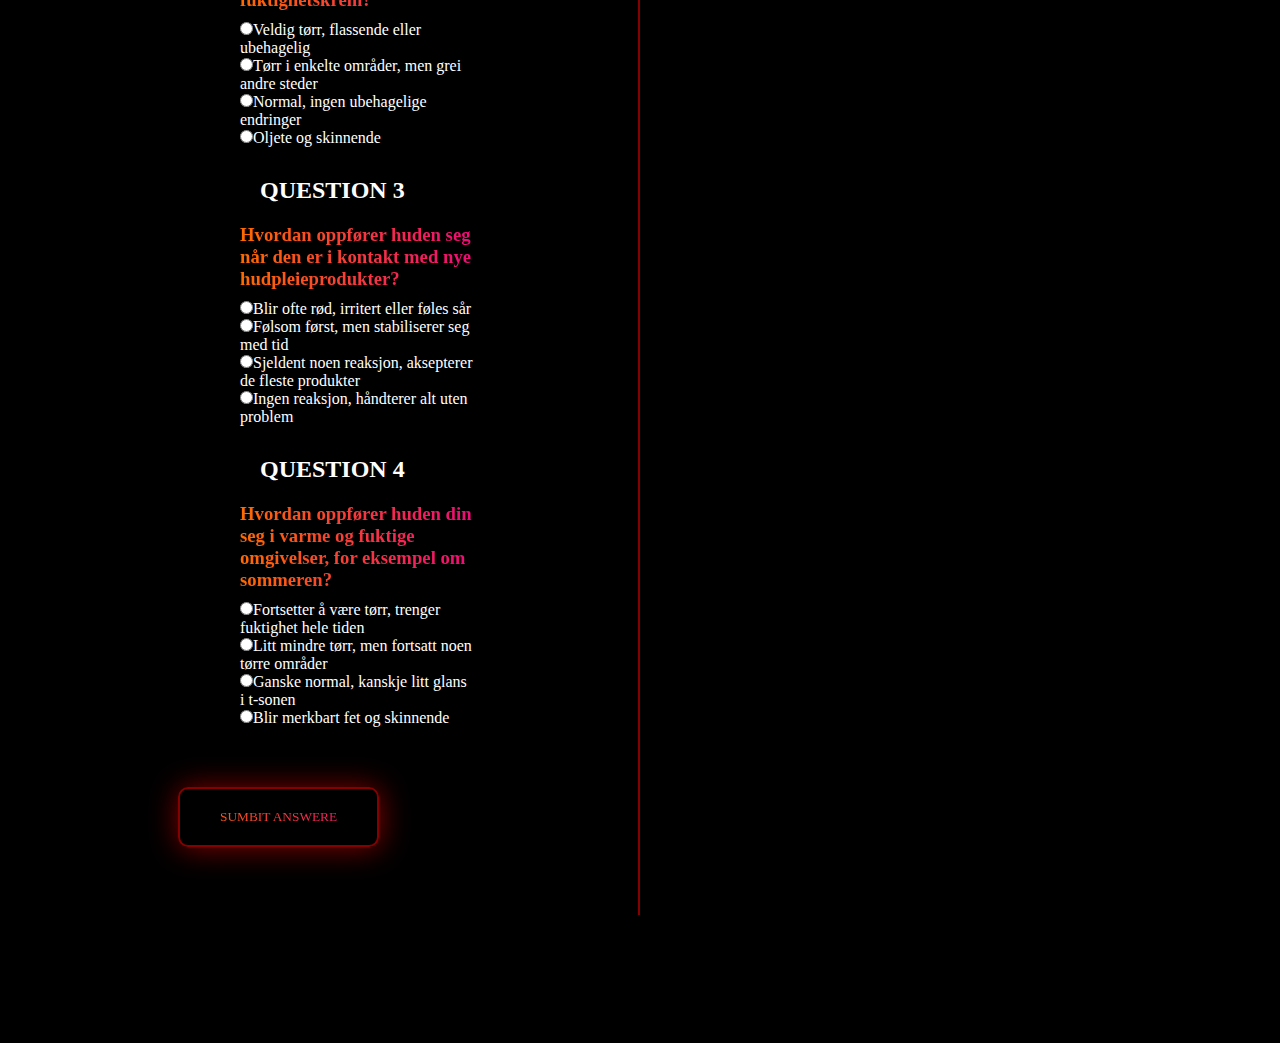
==== commit b8192820: "Next part" ====
--- a/index.html
+++ b/index.html
@@ -10,7 +10,7 @@
 <!-- This is the Navbar! -->
  <nav class="navbar">
     <div class="navbar__container">
-        <a href="#home" id="navbar__logo">BLODYMARRY MAKUP</a>
+        <a href="#home" id="navbar__logo">BLOODYMARRY MAKEUP</a>
         <div class="navbar__toggle" id="mobile-screen">
             <span class="bar"></span>
             <span class="bar"></span>
@@ -23,13 +23,17 @@
             <li class="navbar__item">
                 <a href="./aboutpage.html" class="navbar__links" id="about-page">About</a>
             </li>
-            <li class="navbar__item">
-                <a href="./productpage.html" class="navbar__links" id="servies-page">Products</a>
+            <li class="navbar__btn">
+                <a href="./Connect.html" class="button" id="connect">Connect</a>
             </li>
             <li class="navbar__btn">
-                <a href="#sign-up" class="button" id="signup">Sign Up</a>
+                <a href="#facebook" class="social" id="facebook"><svg xmlns="http://www.w3.org/2000/svg" width="24" height="24" viewBox="0 0 24 24" fill="none" stroke="currentColor" stroke-width="2" stroke-linecap="round" stroke-linejoin="round" class="feather feather-facebook"><path d="M18 2h-3a5 5 0 0 0-5 5v3H7v4h3v8h4v-8h3l1-4h-4V7a1 1 0 0 1 1-1h3z"></path></svg></a>
+            </li>
+            <li class="navbar__btn">
+                <a href="#instagram" class="social" id="instagram"><svg xmlns="http://www.w3.org/2000/svg" width="24" height="24" viewBox="0 0 24 24" fill="none" stroke="currentColor" stroke-width="2" stroke-linecap="round" stroke-linejoin="round" class="feather feather-instagram"><rect x="2" y="2" width="20" height="20" rx="5" ry="5"></rect><path d="M16 11.37A4 4 0 1 1 12.63 8 4 4 0 0 1 16 11.37z"></path><line x1="17.5" y1="6.5" x2="17.51" y2="6.5"></line></svg></a>
             </li>
         </ul>
+             
     </div>
  </nav>
  <!--This is a section for photocarusell and cards -->
@@ -87,7 +91,7 @@
     <div class="gird-item item1">
         <!-- skintypequiz this is in norwgian for now, but can be change to englis if I got the time -->
     <form class="quiz__form">
-        <div class=""> 
+        <div> 
             <h1>Check your skintype here</h1>
         </div>
           <div class="skintype__quiz" required>
--- a/style.css
+++ b/style.css
@@ -1,19 +1,24 @@
+/* ---------------general styles-------------- */
 *{
     margin: 0;
     box-sizing: border-box;
     font-family:'Times New Roman', Times, serif;
-    scroll-behavior: smooth;
-}
-
+    scroll-behavior: smooth;   
+}
+
+body{
+    background-color: #101010;
+}
+/* ---------------top navbar styles------------- */
 .navbar {
     display: flex;
     justify-content: center;
     align-items: center;
-    height:100px;
+    z-index: 999; /*makes the navbar be on top when scrolling over the content*/ 
+    width: 2079px;
     position: sticky; /*sticks the navbar to the screen*/
+    font-size: 20px;
     top: 0;
-    z-index: 999; /*makes the navbar be on top when scrolling over the content*/ 
-    font-size: 20px;
     background: #200122;  /* fallback for old browsers */
     background: -webkit-linear-gradient(to right, #6f0000, #200122);  /* Chrome 10-25, Safari 5.1-6 */
     background: linear-gradient(to right, #6f0000, #200122); /* W3C, IE 10+/ Edge, Firefox 16+, Chrome 26+, Opera 12+, Safari 7+ */
@@ -22,11 +27,10 @@
 .navbar__container{
     display: flex;
     justify-content: space-between;
+    max-width: 100%;
+    padding: 0 50px;
     z-index: 1;
-    width: 100%;
-    max-width: 1300px;
-    margin: 0 auto;
-    padding: 0 50px;
+    
 }
 
 #navbar__logo{
@@ -98,108 +102,8 @@
     transition: 0.5s ease;
 }
 
-@media (max-width: 930px) {
-    .navbar__container{
-        display: flex;
-        justify-content: space-between;
-        height: 80px;
-        z-index: 1;
-        width: 100%;
-        max-width: 1300;
-    
-    }
-
-    .navbar__menu{ 
-        top: -1000px;
-        margin-top: 0;
-        display: grid;
-        grid-template-columns: auto;
-        left: 60%;
-        width:40%;
-        position: absolute;
-        text-transform: uppercase;
-        opacity: 1;
-        transition: all 0.8s ease;
-        z-index: -1;
-    }
-
-    .navbar__menu.active{
-       background-color: #090609;
-        top: 100%;
-        height: 40vh;
-        opacity: 1;
-        transition: all 0.5s;
-        z-index: 99;
-        font-size: 1.6rem;
-    }
-    #navbar__logo {
-        padding-left:25px;
-    }
-
-    .navbar__toggle .bar{
-        width: 25px;
-        height: 3px;
-        margin: 5px auto;
-        transition: all 0.3s ease-in-out;
-        background-color: aliceblue;
-    }
-
-    .navbar__item {
-        width: 100%;
-    }
-
-    .navbar__links{
-        text-align: center;
-        padding: 10%;
-        width: 100%;
-        display: table;
-        color: #ffffff;
-        border: 2px solid rgb(0, 0, 0);
-        box-shadow: 1px 1px 30px red;
-        margin-top: 10%;
-    }  
-
-    .navbar__links:hover {
-        background: #870000;  /* fallback for old browsers */
-        background: -webkit-linear-gradient(to right, #190A05, #870000);  /* Chrome 10-25, Safari 5.1-6 */
-        background: linear-gradient(to right, #190A05, #870000); /* W3C, IE 10+/ Edge, Firefox 16+, Chrome 26+, Opera 12+, Safari 7+ */
-
-    }
-
-    .button {
-        display: flex;
-        justify-content: center;
-        align-items: center;
-        height: 80px;
-    }
-    
-    .navbar__btn{
-        padding-bottom: 2rem;
-    }
-
-    #mobile-screen {
-        position: absolute;
-        top: 20%;
-        right: 5%;
-    }
-
-    .navbar__toggle .bar{
-        display: block;
-        cursor: pointer;
-    }
-
-    #mobile-screen.is-active .bar:nth-child(1){
-     opacity: 0;
-    }
-
-    #mobile-screen.is-active .bar:nth-child(2){
-        transform: translateY(-8px) rotate(-45deg);
-    }
-}
-
-
-/* /this is the usage cards layout */
-
+
+/* ---------------Card and usage section style------------- */
 .useage{
     display: flex;
     padding: 10%;
@@ -246,6 +150,7 @@
 }
 
 .use__card{
+
     display: flex;
     flex-direction: column;
     margin: 10px;
@@ -253,19 +158,18 @@
     color: white;
     padding: 3%;
     justify-content: center;
-    background: #870000;  /* fallback for old browsers */
-    background: -webkit-linear-gradient(to right, #190A05, #870000);  /* Chrome 10-25, Safari 5.1-6 */
-    background: linear-gradient(to right, #190A05, #870000); /* W3C, IE 10+/ Edge, Firefox 16+, Chrome 26+, Opera 12+, Safari 7+ */
+    background-image: url(src/assets/Cards.webp);
     transition: 0;
     width: 240px;
-    border-radius: 4px;
+    border-radius: 4%;
+
 }
 
 .use__card:hover{
     transform: scale(1.3);
 }
 
-/* Slideshow */
+/* ---------------slideshow section style------------- */
 .flex-container{
     display: flex;
     justify-content: center;
@@ -279,7 +183,7 @@
     justify-content: center;
     align-items: center;
     position: relative;
-    width: 50%;
+    width: 100%;
     margin: 30px;
 }
 
@@ -303,7 +207,6 @@
     width: 70%;
     object-fit: cover;
     border: 2px rgb(95, 17, 17) solid;
-    border-radius: 10%;
     box-shadow: 1px 1px 30px rgb(107, 4, 4);
 }
 
@@ -345,7 +248,7 @@
    scale: 2;
    border: none;
 }
-/* Navigation tags for the gridcontainer */
+/* ---------------tag button styles------------- */
 .nav__tags{
     display: flex;
     justify-content: center;
@@ -388,12 +291,13 @@
 
 
 
-/* grid__container */
+/* ---------------gridcontainer style------------- */
 .grid__container{
     display: grid;
     background-color: #000000;
     grid-template-columns: 1fr 1fr;
     padding: 20px;
+    padding:10%
 }
 
 
@@ -439,7 +343,6 @@
     justify-content: space-evenly;
     color: white;
     margin: 10px;
-
     padding-left: 20%;
     padding-right: 30%;
 }
@@ -473,7 +376,7 @@
     justify-content: center;
     margin: 20px;
 }
-/* griditem 2 with tags */
+/* ---------------tips tagbutton grid boxstyle------------- */
 .image__container{
     display: flex;
     justify-content: center;
@@ -493,6 +396,11 @@
     padding:20%; 
     padding-top:10%;
     
+}
+
+.text__content{
+    padding: 20px 100px 20px 200px;
+    color: white;
 }
 .video-text{
     color: white;
@@ -513,7 +421,34 @@
 }
 
 
-/* --------------------PAGE ABOUT USS --------------------*/
+/* -------------------------------------ABOUT PAGE------------------------------------- */
+    .container{
+    display: flex;
+    align-items: center;
+    justify-content: center;
+    flex-direction: column;
+}
+.about__text-box{
+    align-items: center;
+    display: flex;
+    justify-content: center;
+    flex-direction: column;
+    border: 2px solid red;
+    width: 79%;
+    color: white;
+    padding: 10%;
+}
+
+.about__main-text{
+    width:86%;
+    padding-left:20%;
+    padding-right:20%;
+    background-color:rgb(96, 50, 50);
+    color: white;
+    padding-bottom: 5%;
+    padding-top: 5%;
+}
+/* ---------------accordian------------- */
 .accordion {
     display: flex;
     align-items: center;
@@ -532,16 +467,20 @@
     width: 90%;
     height: 80px;
     border: 2px solid red;
+    padding: var(--spacing-smal);
+    cursor: pointer;
+    background-color: #520a0a;
+    top: 0s;
 }
 
 .accordion-title{
     display:flex;
     justify-content: space-between;
     cursor: pointer;
-    background-color: black;
     color: white;
     margin: 5%;
 }
+
 
 .accordion__toogle-btn{
     border: none;
@@ -551,14 +490,29 @@
     cursor: pointer;
     background-color: transparent;
     color: aliceblue;
-
+   
+}
+
+.accordion__toggle-logo{
+    transition: transform 0.3 linear;
 }
 
 .accordion__description-container{
     max-height: 0;
     overflow: hidden;
     transition: 0.5 linear;
-    background-color: beige;
+    background-color: rgb(96, 50, 50);
+    max-width: 80%;
+    color: white;
+}
+
+.accordion-description{
+    
+    overflow: hidden;
+    transition: 0.5 linear;
+    background-color: rgb(96, 50, 50);
+    max-width: 90%;
+    color: white;
 }
 
 .accordion__description-container--active {
@@ -566,12 +520,195 @@
 }
 .accordion-description{
     line-height: 1.3;
-    padding: 10px;
-}
-
-
-
+    padding: 5%;
+}
+
+.rotate-arrow{
+    transform: rotate(180deg);
+}
+
+/* -----------Connect---------------------- */
+
+.connect__input{
+    width: 100%;
+}
+
+.single-input{
+    background-color:#5b1010;
+    padding-bottom: 5%;
+}
+
+#e-mail{
+    margin-top: 10%;
+    margin-bottom: 10%;
+    padding: 2%;
+    padding-left: 5%;
+    width: 25rem;
+    border: #870000 4px solid;
+    border-radius: 20px;
+    color:#870000;
+    font-size: 20px;
+}
+
+.email__input-text{
+    color: white;
+    padding: 5%;
+    border: #870000 2px solid;
+}
+
+.item1{
+    color:white;
+    margin-top: 20%;
+}
+
+.submit{
+    padding: 2%;
+    width: 8rem;
+    border-radius: 10px;
+}
+
+#contactForm{
+    margin-bottom: 10px;
+    padding: 2%;
+    padding-left: 5%;
+    width: 25rem;
+    border: #870000 4px solid;
+    border-radius: 20px;
+    color:#870000;
+    font-size: 20px;
+    background-color: black;
+}
+
+.textarea{
+    background-color: black;
+}
+/* ---------------hidden------------- */
 /* hidden display none, makes it possible to hide content */
 .hidden{
     display: none;
+}
+
+/* ------------------RESPONSIVE DESIGN----------------- */
+@media (max-width: 690px) {
+    /* ---------------responsiv style navbar------------- */
+    .navbar {
+        max-width: 1000px;
+        position: sticky; /*sticks the navbar to the screen*/
+        top: 0;
+        z-index: 999; /*makes the navbar be on top when scrolling over the content*/ 
+        font-size: 20px;
+        background: #200122;  /* fallback for old browsers */
+        background: -webkit-linear-gradient(to right, #6f0000, #200122);  /* Chrome 10-25, Safari 5.1-6 */
+        background: linear-gradient(to right, #6f0000, #200122); /* W3C, IE 10+/ Edge, Firefox 16+, Chrome 26+, Opera 12+, Safari 7+ */
+    }
+
+
+    .navbar__menu{
+        top: -1000px;
+        margin-top: 0;
+        display: grid;
+        grid-template-columns: auto;
+        left: 60%;
+        width:40%;
+        position: absolute;
+        text-transform: uppercase;
+        opacity: 1;
+        transition: all 0.8s ease;
+        z-index: -1;
+    }
+
+    .navbar__menu.active{
+        opacity: 1;
+        z-index: 99;
+        font-size: 15px;
+        top:1rem;
+    }
+
+    .navbar__toggle .bar{
+        width: 25px;
+        height: 3px;
+        margin: 5px auto;
+        transition: all 0.3s ease-in-out;
+        background-color: aliceblue;
+    }
+
+ 
+
+    .navbar__links{
+        text-align: center;
+        padding: 10%;
+        width: 100%;
+        display: table;
+        color: #ffffff;
+        border: 2px solid rgb(0, 0, 0);
+        box-shadow: 1px 1px 30px red;
+        margin-top: 10%;
+    }  
+
+    .navbar__links:hover {
+        background: #870000;  /* fallback for old browsers */
+        background: -webkit-linear-gradient(to right, #190A05, #870000);  /* Chrome 10-25, Safari 5.1-6 */
+        background: linear-gradient(to right, #190A05, #870000); /* W3C, IE 10+/ Edge, Firefox 16+, Chrome 26+, Opera 12+, Safari 7+ */
+    }
+
+    .button  {
+        display: flex;
+        justify-content: center;
+        align-items: center;
+        height: 80px;
+    }
+
+
+    #mobile-screen {
+        position: absolute;
+        top: 20%;
+        right: 5%;
+    }
+
+    .navbar__toggle .bar{
+        display: block;
+        cursor: pointer;
+    }
+
+    #mobile-screen.is-active .bar:nth-child(1){
+     opacity: 0;
+    }
+
+    #mobile-screen.is-active .bar:nth-child(2){
+        transform: translateY(-8px) rotate(-45deg);
+    }
+
+/* ------------------FLEX-CONTAINER RESPONSIVE DESIGN--------------- */
+   
+    .flex-container{
+        display: flex;
+        align-items: center;
+        flex-direction: column;
+        width: 1000px;
+        padding: 10%;
+    }
+
+    .slideshow-container{
+        display: flex;
+        align-items: center;
+        justify-content: center;
+        
+        
+    }
+    .slides{
+        margin-top: 10%;
+        width: 100%;
+    }
+
+    /* ----------GRID RESPONSIVE DESIGN------------ */
+    
+    .grid__container{
+        width: 1000px;
+    }
+   
+
+    .video1, .video2{
+        width: 500px;
+    }
+
 }